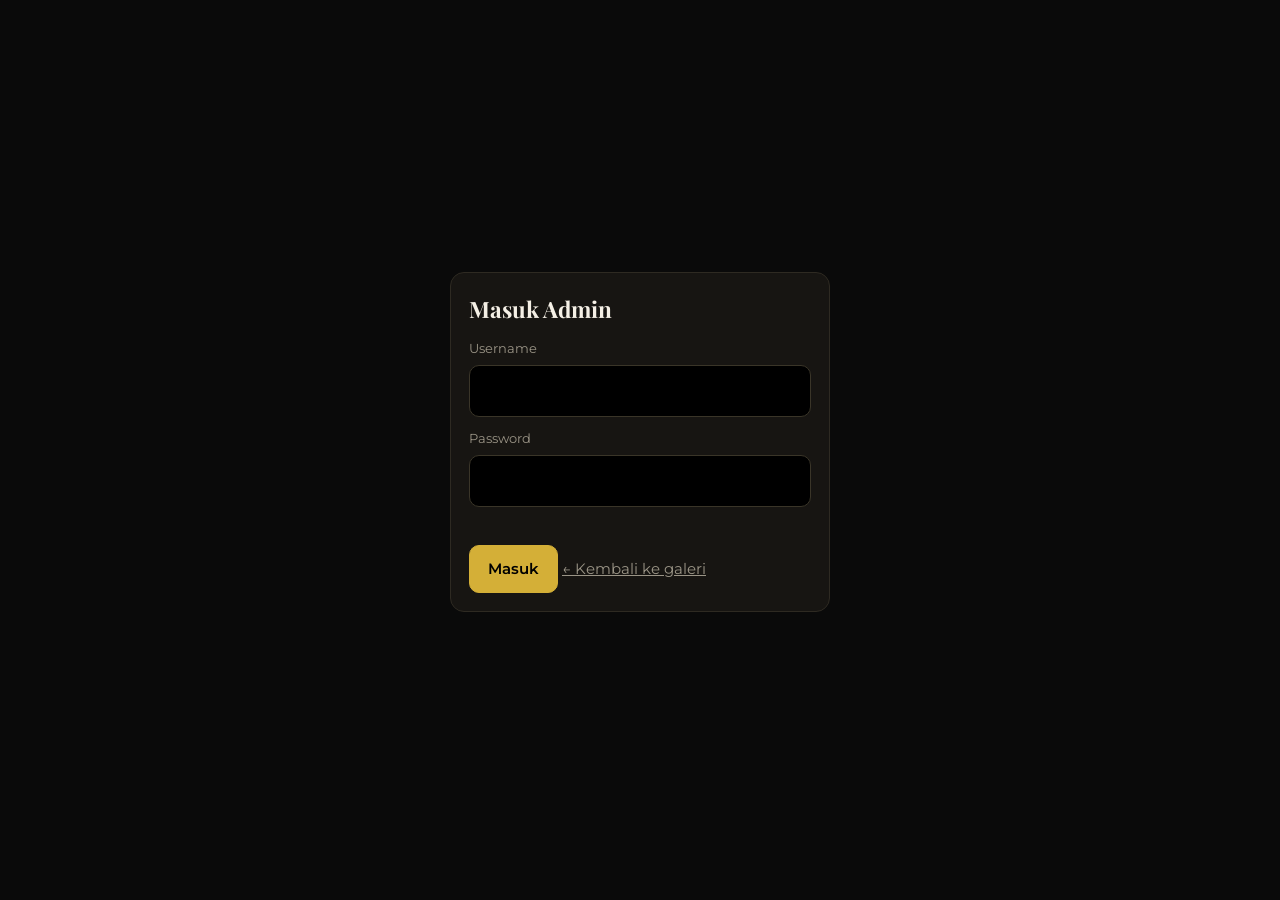
==== admin.html @ 4097db3e "Add files via upload" ====
<!DOCTYPE html>
<html lang="id">
<head>
<meta charset="UTF-8">
<meta name="viewport" content="width=device-width, initial-scale=1, viewport-fit=cover">
<meta name="robots" content="noindex,nofollow">
<title>Admin · Galeri Kenangan</title>
<link href="https://fonts.googleapis.com/css2?family=Playfair+Display:ital,wght@0,600;1,500;1,700&family=Montserrat:wght@300;400;600&display=swap" rel="stylesheet">
<link rel="stylesheet" href="shared.css">
<style>
[hidden]{display:none!important}
h2,h3{font-family:'Playfair Display',serif;margin:0 0 12px}
.lg{min-height:100dvh;display:grid;place-items:center;padding:20px}
.card{background:var(--card);border:1px solid var(--ln);border-radius:14px;padding:18px;margin-bottom:16px}
.lg .card{width:min(100%,380px);animation:up 1s cubic-bezier(.2,.7,.2,1) backwards}
@keyframes up{from{opacity:0;transform:translateY(18px)}}
label{display:grid;gap:6px;font-size:.8rem;color:var(--mut);margin-bottom:12px}
input:not([type=range]):not([type=file]){width:100%;padding:12px;background:#000;color:var(--tx);border:1px solid #3a3528;border-radius:10px;font-size:16px}
input[type=range]{width:100%;accent-color:var(--gold)}
input[type=file]{color:var(--mut);font-size:.8rem}
output{float:right;color:var(--gold)}
.err{color:#e57373;margin:0 0 10px;min-height:1.2em;font-size:.85rem}
.top{display:flex;justify-content:space-between;align-items:center;padding:12px 18px;border-bottom:1px solid var(--ln);position:sticky;top:0;z-index:5;background:#0a0a0af0;backdrop-filter:blur(8px)}
.top b{font:italic 600 1.15rem 'Playfair Display',serif;color:var(--gold)}
.top a,.top button{color:var(--tx);background:none;border:1px solid #3a3528;border-radius:20px;padding:7px 14px;font-size:.8rem;text-decoration:none;margin-left:6px}
.tabs{display:flex;gap:6px;max-width:1000px;margin:14px auto 0;padding:0 18px}
.tabs button{background:none;border:1px solid var(--ln);color:var(--mut);border-radius:20px;padding:8px 18px;transition:.3s}
.tabs button.on{border-color:var(--gold);color:var(--gold)}
main{max-width:1000px;margin:auto;padding:16px 18px 40px;animation:up .8s backwards}
.two{display:grid;gap:16px}
@media(min-width:860px){.two{grid-template-columns:1fr 1fr;align-items:start}.sticky{position:sticky;top:70px}}
.pv .hero{border-radius:12px;border:1px solid var(--ln)}
.pv .in{padding:28px 14px 40px}
.pv small{color:var(--mut);display:block;margin-top:8px;text-align:center}
.btns{display:flex;gap:10px;flex-wrap:wrap}
.row{display:grid;grid-template-columns:64px 1fr auto;gap:12px;align-items:center;background:var(--card);border:1px solid var(--ln);border-radius:12px;padding:10px;margin-bottom:10px;transition:opacity .4s}
.row img,.row .broken{width:64px;height:64px;object-fit:cover;border-radius:8px;cursor:pointer;background:#222;padding:0}
.meta{min-width:0;font-size:.78rem;color:var(--mut);overflow-wrap:anywhere}
.meta strong{display:block;color:var(--gold);font-size:.9rem}
.del{background:none;border:1px solid #7a2e2e;color:#e57373;border-radius:8px;padding:9px 12px;transition:.3s}
.del:hover{background:#7a2e2e;color:#fff}
.mut{color:var(--mut);text-align:center}
</style>
</head>
<body>

<div class="lg" id="login">
  <form class="card" id="lf">
    <h2>Masuk Admin</h2>
    <label>Username<input id="u" autocomplete="username" required></label>
    <label>Password<input id="p" type="password" autocomplete="current-password" required></label>
    <p class="err" id="le" role="alert"></p>
    <button class="btn p" id="lbtn">Masuk</button>
    <a href="index.html" class="mut">← Kembali ke galeri</a>
  </form>
</div>

<div id="app" hidden>
  <nav class="top"><b>Panel Admin</b><div><a href="index.html">Lihat galeri</a><button id="out">Keluar</button></div></nav>
  <div class="tabs"><button class="on" data-t="s">Pengaturan</button><button data-t="f">Foto <span id="n"></span></button></div>
  <main>
    <section id="ts" class="two">
      <div class="sticky pv">
        <div class="hero" id="pv"><div class="hbg"></div><div class="shade"></div>
          <div class="in"><p class="eb" data-k="eyebrow"></p><h1 data-k="title"></h1><p class="sub" data-k="sub"></p></div></div>
        <small>Pratinjau header (berubah langsung)</small>
      </div>
      <div>
        <div class="card"><h3>Teks acara</h3>
          <label>Jenis acara<input data-f="eyebrow" maxlength="60"></label>
          <label>Nama acara / judul<input data-f="title" maxlength="80"></label>
          <label>Sub-judul<input data-f="sub" maxlength="120"></label>
          <label>Lokasi acara (footer)<input data-f="loc" maxlength="120" placeholder="Gedung Serbaguna, Kediri"></label>
          <label>Tanggal acara (footer)<input data-f="date" maxlength="60" placeholder="Sabtu, 20 Desember 2026"></label>
        </div>
        <div class="card"><h3>Background header</h3>
          <label>Pilih gambar<input type="file" id="bgf" accept="image/*"></label>
          <label>Redupkan gambar (overlay gelap)<output></output><input type="range" data-f="bgDark" min="0" max="90"></label>
          <label>Zoom / ukuran gambar<output></output><input type="range" data-f="bgZoom" min="100" max="250"></label>
          <label>Posisi crop horizontal<output></output><input type="range" data-f="bgX" min="0" max="100"></label>
          <label>Posisi crop vertikal<output></output><input type="range" data-f="bgY" min="0" max="100"></label>
          <label>Tinggi header (px)<output></output><input type="range" data-f="hHeight" min="220" max="620" step="10"></label>
          <div class="btns"><button class="btn" id="bgx">Hapus background</button></div>
        </div>
        <div class="btns"><button class="btn p" id="save">Simpan perubahan</button></div>
      </div>
    </section>
    <section id="tf" hidden><div id="rows"></div></section>
  </main>
</div>

<div class="lb" id="lb"><button class="x" aria-label="Tutup">✕</button><img id="li" alt="Foto"><p id="lc"></p></div>
<div class="toast" id="toast" role="status" aria-live="polite"></div>

<script src="shared.js"></script>
<script>
let H='',cfg={},bg=null,clr=false;
const ss=(k,v)=>{try{v===undefined?sessionStorage.removeItem(k):sessionStorage.setItem(k,v)}catch(e){}};
const gs=k=>{try{return sessionStorage.getItem(k)}catch(e){return null}};
const pv=$('pv'),ins=document.querySelectorAll('[data-f]');

async function enter(h){
  const r=await post({action:'list',h});
  if(!r.success)return false;
  H=h;ss('h',h);$('login').hidden=true;$('app').hidden=false;
  cfg=r.config;fill();rows(r.photos||[]);return true;
}
$('lf').onsubmit=async e=>{
  e.preventDefault();$('le').textContent='';const b=$('lbtn');b.disabled=true;
  try{
    const h=await sha('gp|'+$('u').value.trim().toLowerCase()+'|'+$('p').value);
    if(!await enter(h)){$('le').textContent='Username atau password salah.';await new Promise(r=>setTimeout(r,1500))}
  }catch(x){$('le').textContent='Tidak dapat terhubung. Buka halaman ini lewat HTTPS.'}
  b.disabled=false;
};
const h0=gs('h');if(h0)enter(h0).catch(()=>{});
$('out').onclick=()=>{ss('h');location.reload()};

/* ===== Pengaturan ===== */
function show(i){const o=i.closest('label').querySelector('output');if(o)o.textContent=i.value+(i.dataset.f==='bgDark'||i.dataset.f==='bgZoom'?'%':'')}
function fill(){ins.forEach(i=>{i.value=cfg[i.dataset.f]??'';show(i)});applyCfg(cfg,pv)}
ins.forEach(i=>i.oninput=()=>{cfg[i.dataset.f]=i.type==='range'?+i.value:i.value;show(i);applyCfg(cfg,pv)});
$('bgf').onchange=async e=>{
  const f=e.target.files[0];if(!f)return;
  try{
    const b=await createImageBitmap(f,{imageOrientation:'from-image'}),s=Math.min(1,1800/b.width),c=document.createElement('canvas');
    c.width=Math.round(b.width*s);c.height=Math.round(b.height*s);c.getContext('2d').drawImage(b,0,0,c.width,c.height);
    bg=c.toDataURL('image/jpeg',.82).split(',')[1];clr=false;cfg.bgId='local';
    const hb=pv.querySelector('.hbg');hb.style.backgroundImage='url(data:image/jpeg;base64,'+bg+')';hb.classList.add('on');applyCfg(cfg,pv);
  }catch(x){toast('Gambar tidak dapat dibaca')}
};
$('bgx').onclick=()=>{bg=null;clr=true;cfg.bgId='';$('bgf').value='';applyCfg(cfg,pv)};
$('save').onclick=async()=>{
  const b=$('save');b.disabled=true;b.textContent='Menyimpan…';
  try{
    const c={...cfg};delete c.bgId;
    const r=await post({action:'config',h:H,config:c,bgBase64:bg,clearBg:clr});
    if(!r.success)throw 0;
    cfg=r.config;bg=null;clr=false;$('bgf').value='';fill();toast('Perubahan tersimpan. Halaman tamu akan ikut berubah.');
  }catch(e){toast('Gagal menyimpan. Coba lagi.')}
  b.disabled=false;b.textContent='Simpan perubahan';
};
document.querySelectorAll('.tabs button').forEach(t=>t.onclick=()=>{
  document.querySelectorAll('.tabs button').forEach(x=>x.classList.toggle('on',x===t));
  $('ts').hidden=t.dataset.t!=='s';$('tf').hidden=t.dataset.t!=='f';
});

/* ===== Foto & pengunggah ===== */
const cnt=()=>{const n=$('rows').querySelectorAll('.row').length;$('n').textContent=n?'('+n+')':''};
function rows(ps){
  const r=$('rows');r.innerHTML='';
  if(!ps.length){r.innerHTML='<p class="mut">Belum ada foto yang diunggah.</p>';cnt();return}
  ps.filter(p=>p.fileId).sort((a,b)=>new Date(b.timestamp)-new Date(a.timestamp)).forEach(p=>{
    const d=document.createElement('div');d.className='row';
    const im=document.createElement('img');im.alt='Foto dari '+(p.uploaderName||'tamu');im.loading='lazy';
    im.onclick=()=>lbOpen(p.fileId,p.uploaderName||'Tamu');setImg(im,thumbs(p.fileId,200));
    const m=document.createElement('div');m.className='meta';
    const s=document.createElement('strong');s.textContent=p.uploaderName||'Tamu';
    const t=new Date(p.timestamp);
    m.append(s,(isNaN(t)?'':t.toLocaleString('id-ID',{dateStyle:'medium',timeStyle:'short'})+' · ')+'IP '+(p.ipAddress||'-'));
    const x=document.createElement('button');x.className='del';x.textContent='Hapus';x.onclick=()=>del(p,d);
    d.append(im,m,x);r.appendChild(d);
  });
  cnt();
}
async function del(p,d){
  if(!confirm('Hapus foto dari '+(p.uploaderName||'tamu')+'?\nFoto dan data pengunggah akan dihapus permanen dari Google Drive.'))return;
  d.style.opacity=.4;
  try{
    const r=await post({action:'delete',h:H,fileId:p.fileId});
    if(!r.success)throw 0;
    d.style.opacity=0;setTimeout(()=>{d.remove();cnt()},400);toast('Foto dan data pengunggah dihapus');
  }catch(e){d.style.opacity=1;toast('Gagal menghapus. Coba lagi.')}
}
</script>
</body>
</html>
---- shared.css ----
:root{--bg:#0a0a0a;--gold:#D4AF37;--tx:#f5f0e6;--card:#171512;--mut:#9a9486;--ln:#2e2a22}
*{box-sizing:border-box}
html{scroll-behavior:smooth}
body{margin:0;background:var(--bg);color:var(--tx);font:400 15px/1.6 'Montserrat',system-ui,sans-serif}
button,input{font:inherit}button{cursor:pointer}
:focus-visible{outline:2px solid var(--gold);outline-offset:3px}
.hero{position:relative;overflow:hidden;min-height:340px;display:flex;align-items:center;justify-content:center;text-align:center;background:radial-gradient(ellipse at 50% 0,#2a2210,#0a0a0a 70%)}
.hbg{position:absolute;inset:0;background-size:cover;background-position:50% 50%;opacity:0;transition:opacity 1.4s,transform .5s}
.hbg.on{opacity:1}
.shade{position:absolute;inset:0;background:#000;opacity:.55;transition:opacity .4s}
.hero::after{content:'';position:absolute;left:0;right:0;bottom:0;height:80px;background:linear-gradient(transparent,var(--bg))}
.in{position:relative;z-index:1;padding:44px 20px 60px;max-width:720px}
.eb{margin:0;color:var(--gold);letter-spacing:.3em;font-size:.8rem}
h1{font:italic 700 clamp(2.3rem,9vw,4.3rem)/1.12 'Playfair Display',serif;margin:10px 0;background:linear-gradient(#f3dd8f,#c9a227 60%,#fff);-webkit-background-clip:text;background-clip:text;-webkit-text-fill-color:transparent}
.sub{margin:0;color:#e0d9c7;font-weight:300}
.btn{flex:1;min-height:48px;padding:0 18px;border-radius:10px;border:1px solid var(--gold);background:none;color:var(--gold);font-weight:600;transition:.3s}
.btn.p{background:var(--gold);color:#000}.btn:disabled{opacity:.5}
.x{width:40px;height:40px;border-radius:50%;border:1px solid #3a3222;background:#14110c;color:var(--tx)}
.lb{position:fixed;inset:0;z-index:70;display:grid;place-items:center;background:rgba(5,4,3,.94);opacity:0;visibility:hidden;transition:opacity .5s,visibility .5s}
.lb.on{opacity:1;visibility:visible}
.lb img{max-width:92vw;max-height:84dvh;border-radius:4px;box-shadow:0 20px 70px #000;transform:scale(.88);opacity:0;transition:transform .6s cubic-bezier(.2,.8,.2,1),opacity .5s}
.lb.on img{transform:none;opacity:1}
.lb .x{position:absolute;top:calc(14px + env(safe-area-inset-top));right:14px}
.lb p{position:absolute;bottom:calc(18px + env(safe-area-inset-bottom));margin:0;font:italic 1rem 'Playfair Display',serif;color:#d9d2c0}
.broken{padding:30px 10px;font-size:.75rem;color:#8a8470;text-align:center}
.toast{position:fixed;left:50%;bottom:calc(22px + env(safe-area-inset-bottom));transform:translate(-50%,12px);z-index:99;max-width:90%;background:#1b1810;border:1px solid var(--gold);padding:12px 18px;border-radius:10px;font-size:.85rem;opacity:0;pointer-events:none;transition:.4s}
.toast.on{opacity:1;transform:translate(-50%,0)}
@media(prefers-reduced-motion:reduce){*{animation-duration:.01ms!important;transition-duration:.01ms!important}}
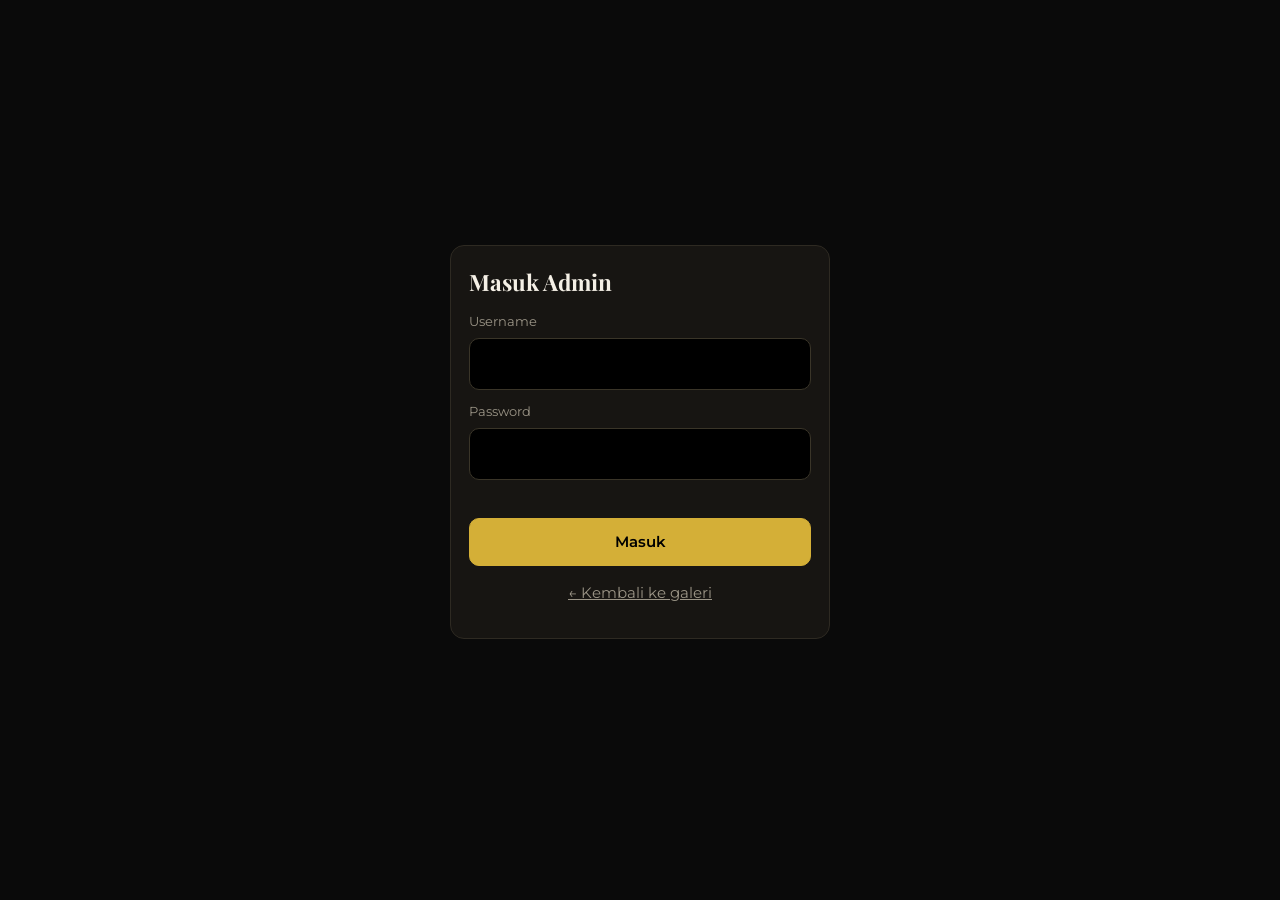
==== commit db543e3e: "Add files via upload" ====
--- a/admin.html
+++ b/admin.html
@@ -27,19 +27,28 @@
 .tabs button{background:none;border:1px solid var(--ln);color:var(--mut);border-radius:20px;padding:8px 18px;transition:.3s}
 .tabs button.on{border-color:var(--gold);color:var(--gold)}
 main{max-width:1000px;margin:auto;padding:16px 18px 40px;animation:up .8s backwards}
-.two{display:grid;gap:16px}
-@media(min-width:860px){.two{grid-template-columns:1fr 1fr;align-items:start}.sticky{position:sticky;top:70px}}
-.pv .hero{border-radius:12px;border:1px solid var(--ln)}
-.pv .in{padding:28px 14px 40px}
-.pv small{color:var(--mut);display:block;margin-top:8px;text-align:center}
-.btns{display:flex;gap:10px;flex-wrap:wrap}
-.row{display:grid;grid-template-columns:64px 1fr auto;gap:12px;align-items:center;background:var(--card);border:1px solid var(--ln);border-radius:12px;padding:10px;margin-bottom:10px;transition:opacity .4s}
-.row img,.row .broken{width:64px;height:64px;object-fit:cover;border-radius:8px;cursor:pointer;background:#222;padding:0}
-.meta{min-width:0;font-size:.78rem;color:var(--mut);overflow-wrap:anywhere}
-.meta strong{display:block;color:var(--gold);font-size:.9rem}
+.tw{overflow-x:auto;padding:6px 10px}
+table{width:100%;border-collapse:collapse;font-size:.85rem}
+th{text-align:left;color:var(--gold);font-weight:600;padding:10px;border-bottom:1px solid var(--ln);white-space:nowrap}
+td{padding:10px;border-bottom:1px solid var(--ln);vertical-align:middle}
+td:nth-child(3){min-width:150px;overflow-wrap:anywhere}
+td img{width:64px;height:64px;object-fit:cover;border-radius:10px;cursor:pointer;display:block;background:#222}
+td .broken{width:64px;padding:8px 2px;font-size:.6rem}
+tr{transition:opacity .4s}
 .del{background:none;border:1px solid #7a2e2e;color:#e57373;border-radius:8px;padding:9px 12px;transition:.3s}
 .del:hover{background:#7a2e2e;color:#fff}
 .mut{color:var(--mut);text-align:center}
+.two{display:grid;gap:16px}
+@media(min-width:860px){.two{grid-template-columns:1fr 1fr;align-items:start}.sticky{position:sticky;top:70px}}
+.pvb{background:var(--bg);color:var(--tx);border:1px solid var(--ln);border-radius:14px;overflow:hidden;transition:background .5s}
+.pvb footer{padding:26px 14px 22px}
+.pvs{color:var(--mut);display:block;margin-top:8px;text-align:center;font-size:.78rem}
+.btns{display:flex;gap:10px;flex-wrap:wrap}
+.btn.on{background:var(--gold);color:#000}
+.pal{display:flex;flex-wrap:wrap;gap:10px;margin-bottom:14px}
+.pal button{width:38px;height:38px;border-radius:50%;border:2px solid transparent;outline:1px solid #3a3528;outline-offset:2px;transition:.3s}
+.pal button.on{border-color:#fff;transform:scale(1.14)}
+.fine{font-size:.75rem;color:var(--mut);margin:0 0 12px}
 </style>
 </head>
 <body>
@@ -50,60 +59,96 @@
     <label>Username<input id="u" autocomplete="username" required></label>
     <label>Password<input id="p" type="password" autocomplete="current-password" required></label>
     <p class="err" id="le" role="alert"></p>
-    <button class="btn p" id="lbtn">Masuk</button>
-    <a href="index.html" class="mut">← Kembali ke galeri</a>
+    <div class="btns"><button class="btn p" id="lbtn">Masuk</button></div>
+    <p class="mut"><a href="index.html" style="color:inherit">← Kembali ke galeri</a></p>
   </form>
 </div>
 
 <div id="app" hidden>
   <nav class="top"><b>Panel Admin</b><div><a href="index.html">Lihat galeri</a><button id="out">Keluar</button></div></nav>
-  <div class="tabs"><button class="on" data-t="s">Pengaturan</button><button data-t="f">Foto <span id="n"></span></button></div>
+  <div class="tabs"><button class="on" data-t="f">Daftar Foto <span id="n"></span></button><button data-t="s">Pengaturan Tampilan</button></div>
   <main>
-    <section id="ts" class="two">
-      <div class="sticky pv">
-        <div class="hero" id="pv"><div class="hbg"></div><div class="shade"></div>
-          <div class="in"><p class="eb" data-k="eyebrow"></p><h1 data-k="title"></h1><p class="sub" data-k="sub"></p></div></div>
-        <small>Pratinjau header (berubah langsung)</small>
+    <!-- TAB 1 (kiri): daftar foto -->
+    <section id="tf">
+      <div class="card tw">
+        <table>
+          <thead><tr><th>Tanggal</th><th>Nama Tamu</th><th>Pesan</th><th>Foto</th><th>Aksi</th></tr></thead>
+          <tbody id="rows"></tbody>
+        </table>
+        <p class="mut" id="nof" hidden>Belum ada foto yang diunggah.</p>
+      </div>
+    </section>
+
+    <!-- TAB 2 (kanan): pengaturan tampilan -->
+    <section id="ts" class="two" hidden>
+      <div class="sticky">
+        <div class="pvb" id="pvb">
+          <div class="hero"><div class="hbg"></div><div class="shade"></div>
+            <div class="in"><p class="eb" data-k="eyebrow"></p><h1 data-k="title"></h1><p class="sub" data-k="sub"></p></div></div>
+          <footer><div class="orn">✦</div><p class="fl" data-k="loc"></p><p class="fd" data-k="date"></p></footer>
+        </div>
+        <small class="pvs">Pratinjau header &amp; footer (berubah langsung)</small>
       </div>
       <div>
-        <div class="card"><h3>Teks acara</h3>
+        <div class="card"><h3>Teks Acara</h3>
           <label>Jenis acara<input data-f="eyebrow" maxlength="60"></label>
+          <label>Ukuran teks<output></output><input type="range" data-f="s_eyebrow" min="60" max="160"></label>
           <label>Nama acara / judul<input data-f="title" maxlength="80"></label>
+          <label>Ukuran teks<output></output><input type="range" data-f="s_title" min="60" max="160"></label>
           <label>Sub-judul<input data-f="sub" maxlength="120"></label>
+          <label>Ukuran teks<output></output><input type="range" data-f="s_sub" min="60" max="160"></label>
           <label>Lokasi acara (footer)<input data-f="loc" maxlength="120" placeholder="Gedung Serbaguna, Kediri"></label>
+          <label>Ukuran teks<output></output><input type="range" data-f="s_loc" min="60" max="160"></label>
           <label>Tanggal acara (footer)<input data-f="date" maxlength="60" placeholder="Sabtu, 20 Desember 2026"></label>
-        </div>
-        <div class="card"><h3>Background header</h3>
+          <label>Ukuran teks<output></output><input type="range" data-f="s_date" min="60" max="160"></label>
+        </div>
+        <div class="card"><h3>Background Header</h3>
           <label>Pilih gambar<input type="file" id="bgf" accept="image/*"></label>
-          <label>Redupkan gambar (overlay gelap)<output></output><input type="range" data-f="bgDark" min="0" max="90"></label>
+          <label>Redupkan gambar (overlay)<output></output><input type="range" data-f="bgDark" min="0" max="90"></label>
           <label>Zoom / ukuran gambar<output></output><input type="range" data-f="bgZoom" min="100" max="250"></label>
           <label>Posisi crop horizontal<output></output><input type="range" data-f="bgX" min="0" max="100"></label>
           <label>Posisi crop vertikal<output></output><input type="range" data-f="bgY" min="0" max="100"></label>
-          <label>Tinggi header (px)<output></output><input type="range" data-f="hHeight" min="220" max="620" step="10"></label>
-          <div class="btns"><button class="btn" id="bgx">Hapus background</button></div>
-        </div>
-        <div class="btns"><button class="btn p" id="save">Simpan perubahan</button></div>
+          <label>Tinggi header<output></output><input type="range" data-f="hHeight" min="220" max="620" step="10"></label>
+          <div class="btns"><button class="btn" id="bgx" type="button">Hapus background</button></div>
+        </div>
+        <div class="card"><h3>Tema Warna</h3>
+          <label>Palet warna teks (10 pilihan)</label><div class="pal" id="pal"></div>
+          <label>Warna background halaman</label>
+          <div class="btns"><button class="btn" data-m="dark" type="button">⬛ Hitam</button><button class="btn" data-m="light" type="button">⬜ Putih</button></div>
+        </div>
+        <div class="btns" style="margin-bottom:16px"><button class="btn p" id="save">Simpan pengaturan</button></div>
+        <div class="card"><h3>Akun Admin</h3>
+          <p class="fine">Ganti username dan password admin (password minimal 8 karakter).</p>
+          <label>Username baru<input id="nu" autocomplete="off"></label>
+          <label>Password baru<input id="np" type="password" autocomplete="new-password"></label>
+          <label>Ulangi password baru<input id="np2" type="password" autocomplete="new-password"></label>
+          <div class="btns"><button class="btn p" id="cbtn" type="button">Ganti username &amp; password</button></div>
+        </div>
       </div>
     </section>
-    <section id="tf" hidden><div id="rows"></div></section>
   </main>
 </div>
 
-<div class="lb" id="lb"><button class="x" aria-label="Tutup">✕</button><img id="li" alt="Foto"><p id="lc"></p></div>
+<div class="lb" id="lb">
+  <div class="stg" id="stg"><img class="sl" id="lp" alt=""><img class="sl" id="li" alt="Foto"><img class="sl" id="ln" alt=""></div>
+  <button class="x" aria-label="Tutup">✕</button>
+  <div class="lc" id="lc"><b></b><span></span></div>
+</div>
 <div class="toast" id="toast" role="status" aria-live="polite"></div>
 
 <script src="shared.js"></script>
 <script>
-let H='',cfg={},bg=null,clr=false;
+let H='',cfg={},bg=null,clr=false,ROWS=[];
 const ss=(k,v)=>{try{v===undefined?sessionStorage.removeItem(k):sessionStorage.setItem(k,v)}catch(e){}};
 const gs=k=>{try{return sessionStorage.getItem(k)}catch(e){return null}};
-const pv=$('pv'),ins=document.querySelectorAll('[data-f]');
-
+const pvb=$('pvb'),ins=document.querySelectorAll('[data-f]');
+
+/* ===== Login (verifikasi hash di server) ===== */
 async function enter(h){
   const r=await post({action:'list',h});
   if(!r.success)return false;
   H=h;ss('h',h);$('login').hidden=true;$('app').hidden=false;
-  cfg=r.config;fill();rows(r.photos||[]);return true;
+  cfg=r.config||{};fill();rows(r.photos||[]);return true;
 }
 $('lf').onsubmit=async e=>{
   e.preventDefault();$('le').textContent='';const b=$('lbtn');b.disabled=true;
@@ -113,65 +158,90 @@
   }catch(x){$('le').textContent='Tidak dapat terhubung. Buka halaman ini lewat HTTPS.'}
   b.disabled=false;
 };
-const h0=gs('h');if(h0)enter(h0).catch(()=>{});
+const h0=gs('h');if(h0)enter(h0).then(ok=>{if(!ok)ss('h')}).catch(()=>{});
 $('out').onclick=()=>{ss('h');location.reload()};
-
-/* ===== Pengaturan ===== */
-function show(i){const o=i.closest('label').querySelector('output');if(o)o.textContent=i.value+(i.dataset.f==='bgDark'||i.dataset.f==='bgZoom'?'%':'')}
-function fill(){ins.forEach(i=>{i.value=cfg[i.dataset.f]??'';show(i)});applyCfg(cfg,pv)}
-ins.forEach(i=>i.oninput=()=>{cfg[i.dataset.f]=i.type==='range'?+i.value:i.value;show(i);applyCfg(cfg,pv)});
+document.querySelectorAll('.tabs button').forEach(t=>t.onclick=()=>{
+  document.querySelectorAll('.tabs button').forEach(x=>x.classList.toggle('on',x===t));
+  $('tf').hidden=t.dataset.t!=='f';$('ts').hidden=t.dataset.t!=='s';
+});
+
+/* ===== Daftar foto ===== */
+const cnt=()=>{$('n').textContent=ROWS.length?'('+ROWS.length+')':'';$('nof').hidden=ROWS.length>0};
+function rows(ps){
+  ROWS=ps.filter(p=>p.fileId).sort((a,b)=>new Date(b.timestamp)-new Date(a.timestamp));
+  const b=$('rows');b.innerHTML='';cnt();
+  ROWS.forEach(p=>{
+    const tr=document.createElement('tr');
+    const td=(...n)=>{const c=document.createElement('td');c.append(...n);tr.appendChild(c)};
+    const t=new Date(p.timestamp);
+    td(isNaN(t)?'-':t.toLocaleString('id-ID',{dateStyle:'medium',timeStyle:'short'}));
+    td(p.uploaderName||'Tamu');td(p.pesan||'-');
+    const im=document.createElement('img');im.alt='Foto dari '+(p.uploaderName||'tamu');im.loading='lazy';
+    im.onclick=()=>lbOpen(ROWS,ROWS.findIndex(x=>x.fileId===p.fileId));setImg(im,thumbs(p.fileId,200));
+    td(im);
+    const x=document.createElement('button');x.className='del';x.textContent='Hapus';x.onclick=()=>del(p,tr);td(x);
+    b.appendChild(tr);
+  });
+}
+async function del(p,tr){
+  if(!confirm('Hapus foto dari '+(p.uploaderName||'tamu')+'?\nFoto dan data pengunggah akan dihapus permanen dari Google Drive.'))return;
+  tr.style.opacity=.4;
+  try{
+    const r=await post({action:'delete',h:H,fileId:p.fileId});
+    if(!r.success)throw 0;
+    ROWS=ROWS.filter(x=>x.fileId!==p.fileId);tr.remove();cnt();toast('Foto dan data pengunggah dihapus');
+  }catch(e){tr.style.opacity=1;toast('Gagal menghapus. Coba lagi.')}
+}
+
+/* ===== Pengaturan tampilan ===== */
+const unit=k=>k==='hHeight'?'px':'%';
+function show(i){const o=i.closest('label').querySelector('output');if(o)o.textContent=i.value+unit(i.dataset.f)}
+$('pal').append(...TN.map((n,i)=>{const b=document.createElement('button');b.type='button';b.title=n;b.setAttribute('aria-label',n);b.style.background=T[i][0];b.onclick=()=>{cfg.theme=i;paint()};return b}));
+document.querySelectorAll('[data-m]').forEach(b=>b.onclick=()=>{cfg.mode=b.dataset.m;paint()});
+function paint(){
+  applyCfg(cfg,pvb);
+  [...$('pal').children].forEach((b,i)=>b.classList.toggle('on',i===(cfg.theme||0)));
+  document.querySelectorAll('[data-m]').forEach(b=>b.classList.toggle('on',b.dataset.m===(cfg.mode||'dark')));
+}
+function fill(){ins.forEach(i=>{i.value=cfg[i.dataset.f]??'';show(i)});paint()}
+ins.forEach(i=>i.oninput=()=>{cfg[i.dataset.f]=i.type==='range'?+i.value:i.value;show(i);paint()});
+
 $('bgf').onchange=async e=>{
   const f=e.target.files[0];if(!f)return;
   try{
     const b=await createImageBitmap(f,{imageOrientation:'from-image'}),s=Math.min(1,1800/b.width),c=document.createElement('canvas');
     c.width=Math.round(b.width*s);c.height=Math.round(b.height*s);c.getContext('2d').drawImage(b,0,0,c.width,c.height);
     bg=c.toDataURL('image/jpeg',.82).split(',')[1];clr=false;cfg.bgId='local';
-    const hb=pv.querySelector('.hbg');hb.style.backgroundImage='url(data:image/jpeg;base64,'+bg+')';hb.classList.add('on');applyCfg(cfg,pv);
-  }catch(x){toast('Gambar tidak dapat dibaca')}
-};
-$('bgx').onclick=()=>{bg=null;clr=true;cfg.bgId='';$('bgf').value='';applyCfg(cfg,pv)};
+    const hb=pvb.querySelector('.hbg');hb.style.backgroundImage='url(data:image/jpeg;base64,'+bg+')';hb.classList.add('on');paint();
+  }catch(x){toast('Gambar tidak dapat dibaca. Coba format JPG atau PNG.')}
+};
+$('bgx').onclick=()=>{bg=null;clr=true;cfg.bgId='';$('bgf').value='';paint()};
 $('save').onclick=async()=>{
   const b=$('save');b.disabled=true;b.textContent='Menyimpan…';
   try{
     const c={...cfg};delete c.bgId;
     const r=await post({action:'config',h:H,config:c,bgBase64:bg,clearBg:clr});
     if(!r.success)throw 0;
-    cfg=r.config;bg=null;clr=false;$('bgf').value='';fill();toast('Perubahan tersimpan. Halaman tamu akan ikut berubah.');
+    cfg=r.config;bg=null;clr=false;$('bgf').value='';fill();toast('Pengaturan tersimpan. Halaman tamu akan ikut berubah.');
   }catch(e){toast('Gagal menyimpan. Coba lagi.')}
-  b.disabled=false;b.textContent='Simpan perubahan';
-};
-document.querySelectorAll('.tabs button').forEach(t=>t.onclick=()=>{
-  document.querySelectorAll('.tabs button').forEach(x=>x.classList.toggle('on',x===t));
-  $('ts').hidden=t.dataset.t!=='s';$('tf').hidden=t.dataset.t!=='f';
-});
-
-/* ===== Foto & pengunggah ===== */
-const cnt=()=>{const n=$('rows').querySelectorAll('.row').length;$('n').textContent=n?'('+n+')':''};
-function rows(ps){
-  const r=$('rows');r.innerHTML='';
-  if(!ps.length){r.innerHTML='<p class="mut">Belum ada foto yang diunggah.</p>';cnt();return}
-  ps.filter(p=>p.fileId).sort((a,b)=>new Date(b.timestamp)-new Date(a.timestamp)).forEach(p=>{
-    const d=document.createElement('div');d.className='row';
-    const im=document.createElement('img');im.alt='Foto dari '+(p.uploaderName||'tamu');im.loading='lazy';
-    im.onclick=()=>lbOpen(p.fileId,p.uploaderName||'Tamu');setImg(im,thumbs(p.fileId,200));
-    const m=document.createElement('div');m.className='meta';
-    const s=document.createElement('strong');s.textContent=p.uploaderName||'Tamu';
-    const t=new Date(p.timestamp);
-    m.append(s,(isNaN(t)?'':t.toLocaleString('id-ID',{dateStyle:'medium',timeStyle:'short'})+' · ')+'IP '+(p.ipAddress||'-'));
-    const x=document.createElement('button');x.className='del';x.textContent='Hapus';x.onclick=()=>del(p,d);
-    d.append(im,m,x);r.appendChild(d);
-  });
-  cnt();
-}
-async function del(p,d){
-  if(!confirm('Hapus foto dari '+(p.uploaderName||'tamu')+'?\nFoto dan data pengunggah akan dihapus permanen dari Google Drive.'))return;
-  d.style.opacity=.4;
-  try{
-    const r=await post({action:'delete',h:H,fileId:p.fileId});
+  b.disabled=false;b.textContent='Simpan pengaturan';
+};
+
+/* ===== Ganti username & password ===== */
+$('cbtn').onclick=async()=>{
+  const u=$('nu').value.trim().toLowerCase(),p=$('np').value;
+  if(u.length<3)return toast('Username minimal 3 karakter');
+  if(p.length<8)return toast('Password minimal 8 karakter');
+  if(p!==$('np2').value)return toast('Ulangi password belum sama');
+  const b=$('cbtn');b.disabled=true;
+  try{
+    const nh=await sha('gp|'+u+'|'+p),r=await post({action:'creds',h:H,nh});
     if(!r.success)throw 0;
-    d.style.opacity=0;setTimeout(()=>{d.remove();cnt()},400);toast('Foto dan data pengunggah dihapus');
-  }catch(e){d.style.opacity=1;toast('Gagal menghapus. Coba lagi.')}
-}
+    H=nh;ss('h',nh);['nu','np','np2'].forEach(i=>$(i).value='');
+    toast('Username & password diganti. Pakai yang baru saat login berikutnya.');
+  }catch(e){toast('Gagal mengganti. Coba lagi.')}
+  b.disabled=false;
+};
 </script>
 </body>
 </html>
--- a/shared.css
+++ b/shared.css
@@ -1,27 +1,42 @@
-:root{--bg:#0a0a0a;--gold:#D4AF37;--tx:#f5f0e6;--card:#171512;--mut:#9a9486;--ln:#2e2a22}
+:root{--bg:#0a0a0a;--tx:#f5f0e6;--card:#171512;--mut:#9a9486;--ln:#2e2a22;--hl:#2a2210;--ac:#D4AF37;--gold:#D4AF37;--g1:#f3dd8f;--g2:#c9a227;--g3:#fff}
 *{box-sizing:border-box}
-html{scroll-behavior:smooth}
-body{margin:0;background:var(--bg);color:var(--tx);font:400 15px/1.6 'Montserrat',system-ui,sans-serif}
+html{scroll-behavior:smooth;background:var(--bg)}
+body{margin:0;background:var(--bg);color:var(--tx);font:400 15px/1.6 'Montserrat',system-ui,sans-serif;transition:background .6s,color .6s}
 button,input{font:inherit}button{cursor:pointer}
 :focus-visible{outline:2px solid var(--gold);outline-offset:3px}
-.hero{position:relative;overflow:hidden;min-height:340px;display:flex;align-items:center;justify-content:center;text-align:center;background:radial-gradient(ellipse at 50% 0,#2a2210,#0a0a0a 70%)}
+.hero{position:relative;overflow:hidden;min-height:340px;display:flex;align-items:center;justify-content:center;text-align:center;background:radial-gradient(ellipse at 50% 0,var(--hl),var(--bg) 70%)}
 .hbg{position:absolute;inset:0;background-size:cover;background-position:50% 50%;opacity:0;transition:opacity 1.4s,transform .5s}
 .hbg.on{opacity:1}
-.shade{position:absolute;inset:0;background:#000;opacity:.55;transition:opacity .4s}
-.hero::after{content:'';position:absolute;left:0;right:0;bottom:0;height:80px;background:linear-gradient(transparent,var(--bg))}
+.shade{position:absolute;inset:0;background:var(--bg);opacity:.55;transition:opacity .4s}
+.hero::before,.hero::after{content:'';position:absolute;left:0;right:0;height:80px;pointer-events:none}
+.hero::before{top:0;z-index:1;background:linear-gradient(var(--bg),transparent)}
+.hero::after{bottom:0;background:linear-gradient(transparent,var(--bg))}
 .in{position:relative;z-index:1;padding:44px 20px 60px;max-width:720px}
-.eb{margin:0;color:var(--gold);letter-spacing:.3em;font-size:.8rem}
-h1{font:italic 700 clamp(2.3rem,9vw,4.3rem)/1.12 'Playfair Display',serif;margin:10px 0;background:linear-gradient(#f3dd8f,#c9a227 60%,#fff);-webkit-background-clip:text;background-clip:text;-webkit-text-fill-color:transparent}
-.sub{margin:0;color:#e0d9c7;font-weight:300}
+.eb{margin:0;color:var(--gold);letter-spacing:.3em;font-size:calc(.8rem*var(--f,1))}
+h1{font:italic 700 calc(clamp(2.3rem,9vw,4.3rem)*var(--f,1))/1.12 'Playfair Display',serif;margin:10px 0;background:linear-gradient(var(--g1),var(--g2) 70%,var(--g3));-webkit-background-clip:text;background-clip:text;-webkit-text-fill-color:transparent}
+.sub{margin:0;color:var(--tx);opacity:.85;font-weight:300;font-size:calc(1rem*var(--f,1))}
+footer{text-align:center;padding:46px 20px calc(34px + env(safe-area-inset-bottom));border-top:1px solid var(--ln)}
+.orn{display:flex;align-items:center;justify-content:center;gap:14px;color:var(--gold);margin-bottom:18px}
+.orn::before,.orn::after{content:'';width:min(90px,22vw);height:1px;background:linear-gradient(90deg,transparent,var(--gold))}
+.orn::after{transform:scaleX(-1)}
+.fl{font:italic 500 calc(1.3rem*var(--f,1)) 'Playfair Display',serif;margin:0}
+.fd{margin:6px 0 0;color:var(--gold);letter-spacing:.16em;font-size:calc(.82rem*var(--f,1))}
+.fl:empty,.fd:empty{display:none}
+.fc{margin:18px 0 0;color:var(--mut);font-size:.78rem;font-weight:300}
 .btn{flex:1;min-height:48px;padding:0 18px;border-radius:10px;border:1px solid var(--gold);background:none;color:var(--gold);font-weight:600;transition:.3s}
 .btn.p{background:var(--gold);color:#000}.btn:disabled{opacity:.5}
-.x{width:40px;height:40px;border-radius:50%;border:1px solid #3a3222;background:#14110c;color:var(--tx)}
-.lb{position:fixed;inset:0;z-index:70;display:grid;place-items:center;background:rgba(5,4,3,.94);opacity:0;visibility:hidden;transition:opacity .5s,visibility .5s}
+.mask,.lb,.toast{--gold:var(--ac);--tx:#f5f0e6;--mut:#9a9486;color:#f5f0e6}
+.x{width:40px;height:40px;border-radius:50%;border:1px solid #3a3222;background:#14110c;color:#f5f0e6}
+.lb{position:fixed;inset:0;z-index:70;background:rgba(5,4,3,.95);opacity:0;visibility:hidden;transition:opacity .5s,visibility .5s;overflow:hidden}
 .lb.on{opacity:1;visibility:visible}
-.lb img{max-width:92vw;max-height:84dvh;border-radius:4px;box-shadow:0 20px 70px #000;transform:scale(.88);opacity:0;transition:transform .6s cubic-bezier(.2,.8,.2,1),opacity .5s}
-.lb.on img{transform:none;opacity:1}
-.lb .x{position:absolute;top:calc(14px + env(safe-area-inset-top));right:14px}
-.lb p{position:absolute;bottom:calc(18px + env(safe-area-inset-bottom));margin:0;font:italic 1rem 'Playfair Display',serif;color:#d9d2c0}
+.stg{position:absolute;inset:0;touch-action:pan-y;cursor:grab}
+.sl{position:absolute;left:50%;top:46%;max-width:74vw;max-height:62dvh;border-radius:22px;box-shadow:0 20px 60px #000a;transform:translate(-50%,-50%) translateX(var(--x,0px)) scale(var(--s,1));transition:transform .45s cubic-bezier(.2,.8,.2,1),opacity .45s;user-select:none;-webkit-user-drag:none}
+.lb:not(.on) .sl{opacity:0!important;transform:translate(-50%,-50%) scale(.8)!important}
+.lb .x{position:absolute;z-index:5;top:calc(14px + env(safe-area-inset-top));right:14px}
+.lc{position:absolute;z-index:4;left:0;right:0;bottom:calc(24px + env(safe-area-inset-bottom));padding:0 22px;text-align:center;pointer-events:none}
+.lc b{display:block;font:italic 600 1.2rem 'Playfair Display',serif;color:var(--gold)}
+.lc span{display:block;margin-top:2px;font-size:.9rem;color:#e0d9c7;overflow:hidden;text-overflow:ellipsis;white-space:nowrap}
+.lc span:empty{display:none}
 .broken{padding:30px 10px;font-size:.75rem;color:#8a8470;text-align:center}
 .toast{position:fixed;left:50%;bottom:calc(22px + env(safe-area-inset-bottom));transform:translate(-50%,12px);z-index:99;max-width:90%;background:#1b1810;border:1px solid var(--gold);padding:12px 18px;border-radius:10px;font-size:.85rem;opacity:0;pointer-events:none;transition:.4s}
 .toast.on{opacity:1;transform:translate(-50%,0)}
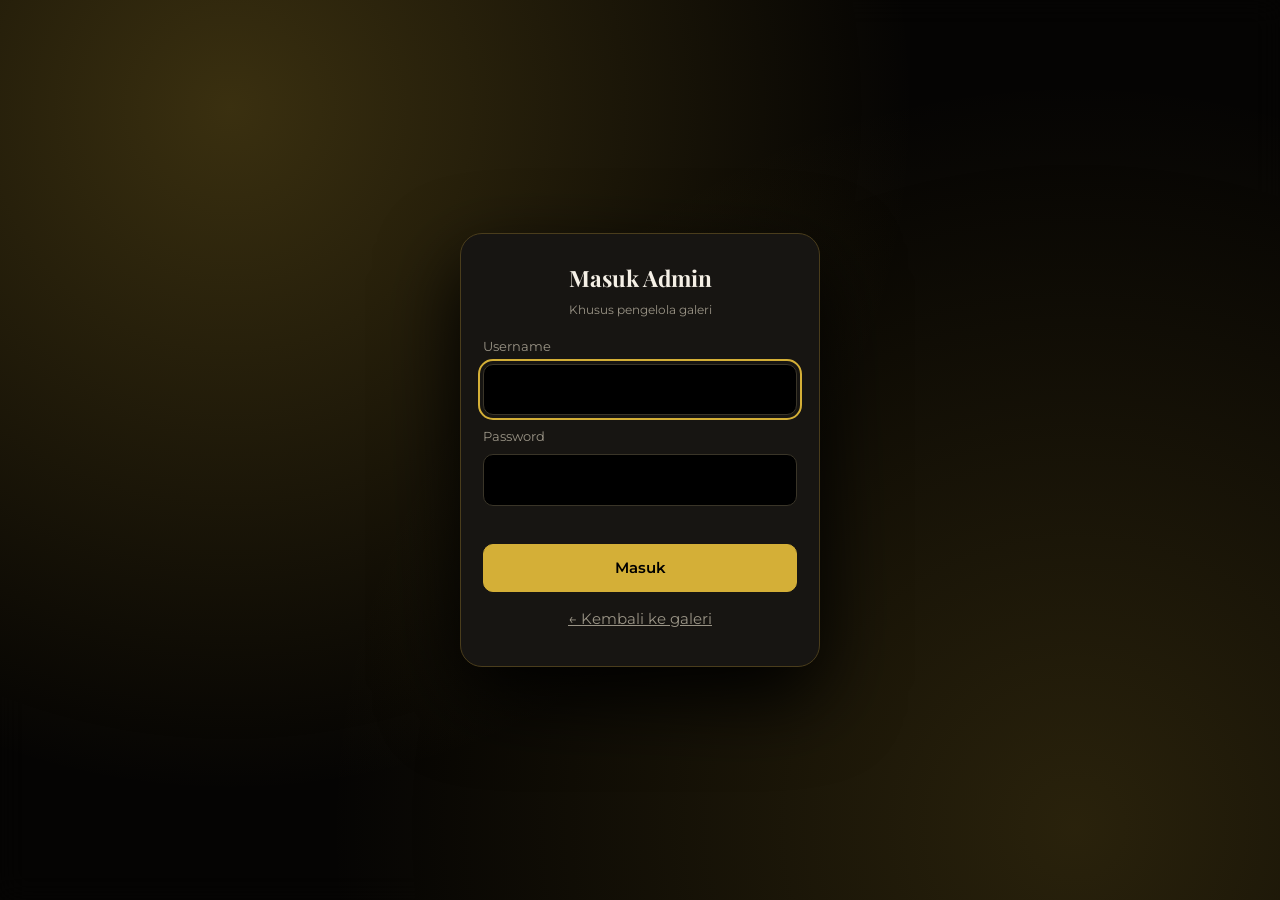
==== commit c6bd0b08: "Update admin.html" ====
--- a/admin.html
+++ b/admin.html
@@ -2,22 +2,29 @@
 <html lang="id">
 <head>
 <meta charset="UTF-8">
-<meta name="viewport" content="width=device-width, initial-scale=1, viewport-fit=cover">
+<meta id="vp" name="viewport" content="width=device-width, initial-scale=1, viewport-fit=cover">
 <meta name="robots" content="noindex,nofollow">
 <title>Admin · Galeri Kenangan</title>
 <link href="https://fonts.googleapis.com/css2?family=Playfair+Display:ital,wght@0,600;1,500;1,700&family=Montserrat:wght@300;400;600&display=swap" rel="stylesheet">
 <link rel="stylesheet" href="shared.css">
+<script>/* Login = tampilan HP (lebar perangkat). Setelah masuk = tampilan desktop (lebar 1100), diatur oleh vp() di bawah.
+   Bila sesi masih tersimpan, langsung desktop agar layar tidak berkedip. */
+try{if(sessionStorage.getItem('h'))document.getElementById('vp').content='width=1100'}catch(e){}</script>
 <style>
 [hidden]{display:none!important}
 h2,h3{font-family:'Playfair Display',serif;margin:0 0 12px}
-.lg{min-height:100dvh;display:grid;place-items:center;padding:20px}
 .card{background:var(--card);border:1px solid var(--ln);border-radius:14px;padding:18px;margin-bottom:16px}
-.lg .card{width:min(100%,380px);animation:up 1s cubic-bezier(.2,.7,.2,1) backwards}
 @keyframes up{from{opacity:0;transform:translateY(18px)}}
+/* Login: pop-up mengambang di tengah layar dengan ukuran HP; latar diburamkan */
+.lg{position:fixed;inset:0;z-index:80;display:grid;place-items:center;padding:16px;background:radial-gradient(circle at 18% 12%,color-mix(in srgb,var(--ac) 26%,transparent),transparent 52%),radial-gradient(circle at 84% 92%,color-mix(in srgb,var(--ac) 18%,transparent),transparent 55%),rgba(5,4,3,.9);-webkit-backdrop-filter:blur(14px);backdrop-filter:blur(14px);transition:opacity .5s,visibility .5s}
+.lg.off{opacity:0;visibility:hidden}
+.lg .card{width:min(100%,360px);margin:0;padding:26px 22px 20px;border:1px solid #4a3d1c;border-radius:22px;box-shadow:0 30px 80px #000;animation:pop .9s cubic-bezier(.2,.8,.2,1) backwards}
+@keyframes pop{from{opacity:0;transform:translateY(26px) scale(.94)}}
+.lg h2{text-align:center;margin-bottom:4px}
+.lg .fine{text-align:center;margin-bottom:18px}
 label{display:grid;gap:6px;font-size:.8rem;color:var(--mut);margin-bottom:12px}
 input:not([type=range]):not([type=file]){width:100%;padding:12px;background:#000;color:var(--tx);border:1px solid #3a3528;border-radius:10px;font-size:16px}
 input[type=range]{width:100%;accent-color:var(--gold)}
-input[type=file]{color:var(--mut);font-size:.8rem}
 output{float:right;color:var(--gold)}
 .err{color:#e57373;margin:0 0 10px;min-height:1.2em;font-size:.85rem}
 .top{display:flex;justify-content:space-between;align-items:center;padding:12px 18px;border-bottom:1px solid var(--ln);position:sticky;top:0;z-index:5;background:#0a0a0af0;backdrop-filter:blur(8px)}
@@ -31,31 +38,49 @@
 table{width:100%;border-collapse:collapse;font-size:.85rem}
 th{text-align:left;color:var(--gold);font-weight:600;padding:10px;border-bottom:1px solid var(--ln);white-space:nowrap}
 td{padding:10px;border-bottom:1px solid var(--ln);vertical-align:middle}
-td:nth-child(3){min-width:150px;overflow-wrap:anywhere}
+td:nth-child(3){min-width:160px;overflow-wrap:anywhere}
 td img{width:64px;height:64px;object-fit:cover;border-radius:10px;cursor:pointer;display:block;background:#222}
 td .broken{width:64px;padding:8px 2px;font-size:.6rem}
 tr{transition:opacity .4s}
 .del{background:none;border:1px solid #7a2e2e;color:#e57373;border-radius:8px;padding:9px 12px;transition:.3s}
 .del:hover{background:#7a2e2e;color:#fff}
 .mut{color:var(--mut);text-align:center}
-.two{display:grid;gap:16px}
-@media(min-width:860px){.two{grid-template-columns:1fr 1fr;align-items:start}.sticky{position:sticky;top:70px}}
-.pvb{background:var(--bg);color:var(--tx);border:1px solid var(--ln);border-radius:14px;overflow:hidden;transition:background .5s}
-.pvb footer{padding:26px 14px 22px}
+#app{min-width:1000px} /* tampilan desktop dikunci (setelah login, viewport 1100 membuat HP ikut memakai layout ini) */
+/* Tab pengaturan = 2 panel terpisah. Halaman tidak bergulir (body.fx); tinggi panel diatur fit() agar pas di layar.
+   Panel kiri (pratinjau) diam; panel kanan (pengaturan) punya scroll sendiri, jadi menggulirnya tidak menggeser pratinjau. */
+body.fx{overflow:hidden}
+body.fx main{padding-bottom:0}
+.two{display:grid;grid-template-columns:432px 1fr;gap:20px;height:var(--th,820px)}
+.pvc{min-height:0;overflow:hidden;display:flex;flex-direction:column;align-items:center}
+/* bingkai HP tetap 408 x 798 px di dalam; hanya ditampilkan lebih kecil (--k) bila layar kurang tinggi, jadi isi pratinjau tetap presisi */
+.pfw{position:relative;flex:none;width:calc(408px*var(--k,1));height:calc(798px*var(--k,1))}
+.pfr{position:absolute;left:0;top:0;width:408px;padding:9px;border-radius:50px;background:#0a0a0a;box-shadow:0 0 0 2px #2c2c2c,0 24px 60px #0008;transform:scale(var(--k,1));transform-origin:0 0}
+.pfr::after{content:'';position:absolute;top:19px;left:50%;width:92px;height:24px;margin-left:-46px;border-radius:14px;background:#000;pointer-events:none}
+.pfr iframe{display:block;width:390px;height:780px;border:0;border-radius:42px;background:#000}
 .pvs{color:var(--mut);display:block;margin-top:8px;text-align:center;font-size:.78rem}
+.setc{min-height:0;overflow-y:auto;overscroll-behavior:contain;padding-right:10px;scrollbar-width:thin;scrollbar-color:#3a3528 transparent}
+.setc::-webkit-scrollbar{width:8px}.setc::-webkit-scrollbar-thumb{background:#3a3528;border-radius:8px}
+.savebar{position:sticky;bottom:0;z-index:2;padding:14px 0 4px;background:linear-gradient(transparent,var(--bg) 38%)} /* tombol simpan selalu terlihat */
 .btns{display:flex;gap:10px;flex-wrap:wrap}
+.btns.two .btn{flex:1 1 0}
 .btn.on{background:var(--gold);color:#000}
 .pal{display:flex;flex-wrap:wrap;gap:10px;margin-bottom:14px}
-.pal button{width:38px;height:38px;border-radius:50%;border:2px solid transparent;outline:1px solid #3a3528;outline-offset:2px;transition:.3s}
+.pal button{width:34px;height:34px;border-radius:50%;border:2px solid transparent;outline:1px solid #3a3528;outline-offset:2px;transition:.3s}
 .pal button.on{border-color:#fff;transform:scale(1.14)}
-.fine{font-size:.75rem;color:var(--mut);margin:0 0 12px}
+.sep{border:0;border-top:1px solid var(--ln);margin:6px 0 14px}
+.md{position:fixed;inset:0;z-index:60;display:grid;place-items:center;padding:16px;background:rgba(5,4,3,.72);-webkit-backdrop-filter:blur(8px);backdrop-filter:blur(8px);opacity:0;visibility:hidden;transition:opacity .45s,visibility .45s}
+.md.on{opacity:1;visibility:visible}
+.mb{width:min(100%,400px);background:var(--card);border:1px solid #4a3d1c;border-radius:18px;padding:22px;box-shadow:0 30px 80px #000;transform:translateY(24px) scale(.95);transition:transform .55s cubic-bezier(.2,.8,.2,1)}
+.md.on .mb{transform:none}
+.fine{font-size:.75rem;color:var(--mut);margin:0 0 14px}
 </style>
 </head>
 <body>
 
 <div class="lg" id="login">
-  <form class="card" id="lf">
+  <form class="card" id="lf" role="dialog" aria-modal="true" aria-label="Masuk Admin">
     <h2>Masuk Admin</h2>
+    <p class="fine">Khusus pengelola galeri</p>
     <label>Username<input id="u" autocomplete="username" required></label>
     <label>Password<input id="p" type="password" autocomplete="current-password" required></label>
     <p class="err" id="le" role="alert"></p>
@@ -65,7 +90,7 @@
 </div>
 
 <div id="app" hidden>
-  <nav class="top"><b>Panel Admin</b><div><a href="index.html">Lihat galeri</a><button id="out">Keluar</button></div></nav>
+  <nav class="top"><b>Panel Admin</b><div><button id="pw">Ubah Password</button><a href="index.html">Lihat galeri</a><button id="out">Keluar</button></div></nav>
   <div class="tabs"><button class="on" data-t="f">Daftar Foto <span id="n"></span></button><button data-t="s">Pengaturan Tampilan</button></div>
   <main>
     <!-- TAB 1 (kiri): daftar foto -->
@@ -81,74 +106,85 @@
 
     <!-- TAB 2 (kanan): pengaturan tampilan -->
     <section id="ts" class="two" hidden>
-      <div class="sticky">
-        <div class="pvb" id="pvb">
-          <div class="hero"><div class="hbg"></div><div class="shade"></div>
-            <div class="in"><p class="eb" data-k="eyebrow"></p><h1 data-k="title"></h1><p class="sub" data-k="sub"></p></div></div>
-          <footer><div class="orn">✦</div><p class="fl" data-k="loc"></p><p class="fd" data-k="date"></p></footer>
-        </div>
-        <small class="pvs">Pratinjau header &amp; footer (berubah langsung)</small>
+      <div class="pvc"><!-- panel kiri: pratinjau, tidak ikut bergulir -->
+        <div class="pfw"><div class="pfr"><iframe id="pvf" src="index.html#preview" title="Pratinjau halaman tamu"></iframe></div></div>
+        <small class="pvs">Pratinjau langsung = halaman tamu yang sebenarnya (bisa di-scroll)</small>
       </div>
-      <div>
-        <div class="card"><h3>Teks Acara</h3>
+      <div class="setc"><!-- panel kanan: pengaturan, bergulir sendiri -->
+        <div class="card"><h3>Teks Header</h3>
           <label>Jenis acara<input data-f="eyebrow" maxlength="60"></label>
           <label>Ukuran teks<output></output><input type="range" data-f="s_eyebrow" min="60" max="160"></label>
           <label>Nama acara / judul<input data-f="title" maxlength="80"></label>
           <label>Ukuran teks<output></output><input type="range" data-f="s_title" min="60" max="160"></label>
           <label>Sub-judul<input data-f="sub" maxlength="120"></label>
           <label>Ukuran teks<output></output><input type="range" data-f="s_sub" min="60" max="160"></label>
-          <label>Lokasi acara (footer)<input data-f="loc" maxlength="120" placeholder="Gedung Serbaguna, Kediri"></label>
+          <hr class="sep">
+          <label>Posisi vertikal grup teks di header (atas ↔ bawah)<output></output><input type="range" data-f="tPos" min="0" max="100"></label>
+        </div>
+        <div class="card"><h3>Lokasi &amp; Tanggal</h3>
+          <label>Lokasi acara<input data-f="loc" maxlength="120" placeholder="Gedung Serbaguna, Kediri"></label>
           <label>Ukuran teks<output></output><input type="range" data-f="s_loc" min="60" max="160"></label>
-          <label>Tanggal acara (footer)<input data-f="date" maxlength="60" placeholder="Sabtu, 20 Desember 2026"></label>
+          <label>Tanggal acara<input data-f="date" maxlength="60" placeholder="Sabtu, 20 Desember 2026"></label>
           <label>Ukuran teks<output></output><input type="range" data-f="s_date" min="60" max="160"></label>
+          <hr class="sep">
+          <label>Posisi vertikal grup teks di header (atas ↔ bawah)<output></output><input type="range" data-f="ePos" min="0" max="100"></label>
         </div>
         <div class="card"><h3>Background Header</h3>
-          <label>Pilih gambar<input type="file" id="bgf" accept="image/*"></label>
+          <div class="btns two" style="margin-bottom:14px">
+            <button class="btn" id="bgp" type="button">🖼 Pilih gambar</button>
+            <button class="btn" id="bgx" type="button">🗑 Hapus background</button>
+          </div>
+          <input type="file" id="bgf" accept="image/*" hidden>
           <label>Redupkan gambar (overlay)<output></output><input type="range" data-f="bgDark" min="0" max="90"></label>
           <label>Zoom / ukuran gambar<output></output><input type="range" data-f="bgZoom" min="100" max="250"></label>
           <label>Posisi crop horizontal<output></output><input type="range" data-f="bgX" min="0" max="100"></label>
           <label>Posisi crop vertikal<output></output><input type="range" data-f="bgY" min="0" max="100"></label>
           <label>Tinggi header<output></output><input type="range" data-f="hHeight" min="220" max="620" step="10"></label>
-          <div class="btns"><button class="btn" id="bgx" type="button">Hapus background</button></div>
         </div>
         <div class="card"><h3>Tema Warna</h3>
-          <label>Palet warna teks (10 pilihan)</label><div class="pal" id="pal"></div>
+          <label>Palet warna teks (22 pilihan; Hitam Pekat &amp; Charcoal untuk background putih)</label><div class="pal" id="pal"></div>
           <label>Warna background halaman</label>
-          <div class="btns"><button class="btn" data-m="dark" type="button">⬛ Hitam</button><button class="btn" data-m="light" type="button">⬜ Putih</button></div>
+          <div class="btns two"><button class="btn" data-m="dark" type="button">⬛ Hitam</button><button class="btn" data-m="light" type="button">⬜ Putih</button></div>
         </div>
-        <div class="btns" style="margin-bottom:16px"><button class="btn p" id="save">Simpan pengaturan</button></div>
-        <div class="card"><h3>Akun Admin</h3>
-          <p class="fine">Ganti username dan password admin (password minimal 8 karakter).</p>
-          <label>Username baru<input id="nu" autocomplete="off"></label>
-          <label>Password baru<input id="np" type="password" autocomplete="new-password"></label>
-          <label>Ulangi password baru<input id="np2" type="password" autocomplete="new-password"></label>
-          <div class="btns"><button class="btn p" id="cbtn" type="button">Ganti username &amp; password</button></div>
-        </div>
+        <div class="savebar"><div class="btns"><button class="btn p" id="save">Simpan pengaturan</button></div></div>
       </div>
     </section>
   </main>
 </div>
 
-<div class="lb" id="lb">
-  <div class="stg" id="stg"><img class="sl" id="lp" alt=""><img class="sl" id="li" alt="Foto"><img class="sl" id="ln" alt=""></div>
+<!-- Pop-up ubah password -->
+<div class="md" id="md">
+  <div class="mb" role="dialog" aria-modal="true" aria-label="Akun Admin">
+    <h3>Akun Admin</h3>
+    <p class="fine">Password minimal 8 karakter. Setelah diganti, gunakan kredensial baru saat login berikutnya.</p>
+    <label>Username baru<input id="nu" autocomplete="off"></label>
+    <label>Password baru<input id="np" type="password" autocomplete="new-password"></label>
+    <label>Ulangi password baru<input id="np2" type="password" autocomplete="new-password"></label>
+    <div class="btns two"><button class="btn" id="cc" type="button">Batal</button><button class="btn p" id="cbtn" type="button">Simpan</button></div>
+  </div>
+</div>
+
+<div class="lb" id="lb" role="dialog" aria-modal="true" aria-label="Foto">
+  <div class="stg" id="stg"></div><!-- 3 slide (nama, foto, pesan) dibangun oleh shared.js; di admin geser manual -->
   <button class="x" aria-label="Tutup">✕</button>
-  <div class="lc" id="lc"><b></b><span></span></div>
 </div>
 <div class="toast" id="toast" role="status" aria-live="polite"></div>
 
 <script src="shared.js"></script>
 <script>
-let H='',cfg={},bg=null,clr=false,ROWS=[];
+let H='',cfg={},bg=null,clr=false,ROWS=[],pt=0,bgSent=null;
 const ss=(k,v)=>{try{v===undefined?sessionStorage.removeItem(k):sessionStorage.setItem(k,v)}catch(e){}};
 const gs=k=>{try{return sessionStorage.getItem(k)}catch(e){return null}};
-const pvb=$('pvb'),ins=document.querySelectorAll('[data-f]');
-
-/* ===== Login (verifikasi hash di server) ===== */
+const ins=document.querySelectorAll('[data-f]'),pvf=$('pvf');
+
+/* ===== Login (hash diverifikasi di server) =====
+   Login tampil sebagai pop-up berukuran HP (viewport lebar perangkat). Setelah masuk, viewport dikunci 1100 = tampilan desktop. */
+const vp=d=>$('vp').setAttribute('content',d?'width=1100':'width=device-width, initial-scale=1, viewport-fit=cover');
 async function enter(h){
   const r=await post({action:'list',h});
   if(!r.success)return false;
-  H=h;ss('h',h);$('login').hidden=true;$('app').hidden=false;
-  cfg=r.config||{};fill();rows(r.photos||[]);return true;
+  H=h;ss('h',h);vp(true);$('login').classList.add('off');$('app').hidden=false;
+  cfg={ePos:100,...(r.config||{})};fill();rows(r.photos||[]);return true;
 }
 $('lf').onsubmit=async e=>{
   e.preventDefault();$('le').textContent='';const b=$('lbtn');b.disabled=true;
@@ -158,12 +194,22 @@
   }catch(x){$('le').textContent='Tidak dapat terhubung. Buka halaman ini lewat HTTPS.'}
   b.disabled=false;
 };
-const h0=gs('h');if(h0)enter(h0).then(ok=>{if(!ok)ss('h')}).catch(()=>{});
+const h0=gs('h'),relogin=()=>{vp(false);$('login').classList.remove('off')};
+if(h0){$('login').classList.add('off');enter(h0).then(ok=>{if(!ok){ss('h');relogin()}}).catch(relogin)} // sesi tersimpan: coba masuk diam-diam
+else if(matchMedia('(pointer:fine)').matches)$('u').focus();
 $('out').onclick=()=>{ss('h');location.reload()};
 document.querySelectorAll('.tabs button').forEach(t=>t.onclick=()=>{
   document.querySelectorAll('.tabs button').forEach(x=>x.classList.toggle('on',x===t));
-  $('tf').hidden=t.dataset.t!=='f';$('ts').hidden=t.dataset.t!=='s';
+  const s=t.dataset.t==='s';$('tf').hidden=s;$('ts').hidden=!s;
+  document.body.classList.toggle('fx',s);if(s){scrollTo(0,0);fit()}
 });
+// Tab pengaturan: tinggi 2 panel = sisa layar di bawah tab. Pratinjau diperkecil (bukan dipotong) bila layar kurang tinggi.
+function fit(){
+  const ts=$('ts');if(ts.hidden)return;
+  const h=Math.max(380,innerHeight-ts.getBoundingClientRect().top-16);
+  ts.style.setProperty('--th',h+'px');ts.style.setProperty('--k',Math.min(1,Math.max(.4,(h-34)/798)));
+}
+addEventListener('resize',fit);
 
 /* ===== Daftar foto ===== */
 const cnt=()=>{$('n').textContent=ROWS.length?'('+ROWS.length+')':'';$('nof').hidden=ROWS.length>0};
@@ -193,41 +239,55 @@
   }catch(e){tr.style.opacity=1;toast('Gagal menghapus. Coba lagi.')}
 }
 
-/* ===== Pengaturan tampilan ===== */
+/* ===== Pengaturan tampilan + pratinjau (iframe halaman tamu) ===== */
+function sendPv(){
+  clearTimeout(pt);
+  pt=setTimeout(()=>{
+    const w=pvf.contentWindow;if(!w)return;
+    const m={type:'cfg',cfg:{...cfg}};
+    if(bgSent!==bg){m.bg=bg||'';bgSent=bg}
+    w.postMessage(m,'*');
+  },50);
+}
+addEventListener('message',e=>{if(e.source===pvf.contentWindow&&e.data&&e.data.type==='ready'){bgSent=null;sendPv()}});
 const unit=k=>k==='hHeight'?'px':'%';
 function show(i){const o=i.closest('label').querySelector('output');if(o)o.textContent=i.value+unit(i.dataset.f)}
-$('pal').append(...TN.map((n,i)=>{const b=document.createElement('button');b.type='button';b.title=n;b.setAttribute('aria-label',n);b.style.background=T[i][0];b.onclick=()=>{cfg.theme=i;paint()};return b}));
+$('pal').append(...TN.map((n,i)=>{const b=document.createElement('button');b.type='button';b.title=n;b.setAttribute('aria-label',n);b.style.background=T[i][i>19?3:0]; /* 2 palet terakhir = teks gelap: contoh warnanya diambil dari warna gelapnya */b.onclick=()=>{cfg.theme=i;paint()};return b}));
 document.querySelectorAll('[data-m]').forEach(b=>b.onclick=()=>{cfg.mode=b.dataset.m;paint()});
 function paint(){
-  applyCfg(cfg,pvb);
   [...$('pal').children].forEach((b,i)=>b.classList.toggle('on',i===(cfg.theme||0)));
   document.querySelectorAll('[data-m]').forEach(b=>b.classList.toggle('on',b.dataset.m===(cfg.mode||'dark')));
+  sendPv();
 }
 function fill(){ins.forEach(i=>{i.value=cfg[i.dataset.f]??'';show(i)});paint()}
 ins.forEach(i=>i.oninput=()=>{cfg[i.dataset.f]=i.type==='range'?+i.value:i.value;show(i);paint()});
 
+$('bgp').onclick=()=>$('bgf').click();
 $('bgf').onchange=async e=>{
   const f=e.target.files[0];if(!f)return;
   try{
     const b=await createImageBitmap(f,{imageOrientation:'from-image'}),s=Math.min(1,1800/b.width),c=document.createElement('canvas');
     c.width=Math.round(b.width*s);c.height=Math.round(b.height*s);c.getContext('2d').drawImage(b,0,0,c.width,c.height);
-    bg=c.toDataURL('image/jpeg',.82).split(',')[1];clr=false;cfg.bgId='local';
-    const hb=pvb.querySelector('.hbg');hb.style.backgroundImage='url(data:image/jpeg;base64,'+bg+')';hb.classList.add('on');paint();
+    bg=c.toDataURL('image/jpeg',.82).split(',')[1];clr=false;cfg.bgId='local';paint();
   }catch(x){toast('Gambar tidak dapat dibaca. Coba format JPG atau PNG.')}
+  e.target.value='';
 };
-$('bgx').onclick=()=>{bg=null;clr=true;cfg.bgId='';$('bgf').value='';paint()};
+$('bgx').onclick=()=>{bg=null;clr=true;cfg.bgId='';paint();toast('Background akan dihapus setelah disimpan')};
 $('save').onclick=async()=>{
   const b=$('save');b.disabled=true;b.textContent='Menyimpan…';
   try{
     const c={...cfg};delete c.bgId;
     const r=await post({action:'config',h:H,config:c,bgBase64:bg,clearBg:clr});
     if(!r.success)throw 0;
-    cfg=r.config;bg=null;clr=false;$('bgf').value='';fill();toast('Pengaturan tersimpan. Halaman tamu akan ikut berubah.');
+    cfg={ePos:100,...r.config};bg=null;clr=false;fill();toast('Pengaturan tersimpan. Halaman tamu akan ikut berubah.');
   }catch(e){toast('Gagal menyimpan. Coba lagi.')}
   b.disabled=false;b.textContent='Simpan pengaturan';
 };
 
-/* ===== Ganti username & password ===== */
+/* ===== Pop-up ubah username & password ===== */
+const mc=()=>$('md').classList.remove('on');
+$('pw').onclick=()=>{$('md').classList.add('on');$('nu').focus()};
+$('cc').onclick=mc;$('md').onclick=e=>{if(e.target===$('md'))mc()};window.onEsc=mc;
 $('cbtn').onclick=async()=>{
   const u=$('nu').value.trim().toLowerCase(),p=$('np').value;
   if(u.length<3)return toast('Username minimal 3 karakter');
@@ -237,7 +297,7 @@
   try{
     const nh=await sha('gp|'+u+'|'+p),r=await post({action:'creds',h:H,nh});
     if(!r.success)throw 0;
-    H=nh;ss('h',nh);['nu','np','np2'].forEach(i=>$(i).value='');
+    H=nh;ss('h',nh);['nu','np','np2'].forEach(i=>$(i).value='');mc();
     toast('Username & password diganti. Pakai yang baru saat login berikutnya.');
   }catch(e){toast('Gagal mengganti. Coba lagi.')}
   b.disabled=false;
--- a/shared.css
+++ b/shared.css
@@ -1,19 +1,23 @@
-:root{--bg:#0a0a0a;--tx:#f5f0e6;--card:#171512;--mut:#9a9486;--ln:#2e2a22;--hl:#2a2210;--ac:#D4AF37;--gold:#D4AF37;--g1:#f3dd8f;--g2:#c9a227;--g3:#fff}
+:root{--bg:#0a0a0a;--tx:#f5f0e6;--card:#171512;--mut:#9a9486;--ln:#2e2a22;--hl:#2a2210;--ac:#D4AF37;--gold:#D4AF37;--g1:#f3dd8f;--g2:#c9a227;--g3:#fff;--ob:#f1ebdd;--ob2:color-mix(in srgb,var(--ac) 25%,var(--ob))}
 *{box-sizing:border-box}
-html{scroll-behavior:smooth;background:var(--bg)}
+html{scroll-behavior:smooth;background:var(--bg);-webkit-text-size-adjust:100%;text-size-adjust:100%} /* cegah browser HP memperbesar teks sendiri saat landscape */
 body{margin:0;background:var(--bg);color:var(--tx);font:400 15px/1.6 'Montserrat',system-ui,sans-serif;transition:background .6s,color .6s}
 button,input{font:inherit}button{cursor:pointer}
 :focus-visible{outline:2px solid var(--gold);outline-offset:3px}
-.hero{position:relative;overflow:hidden;min-height:340px;display:flex;align-items:center;justify-content:center;text-align:center;background:radial-gradient(ellipse at 50% 0,var(--hl),var(--bg) 70%)}
+.hero{position:relative;overflow:hidden;margin-top:var(--top,10px);min-height:340px;display:flex;flex-direction:column;text-align:center;background:radial-gradient(ellipse at 50% 0,var(--hl),var(--bg) 70%)}
+.sp{display:block;flex:1 1 0;min-height:0}
 .hbg{position:absolute;inset:0;background-size:cover;background-position:50% 50%;opacity:0;transition:opacity 1.4s,transform .5s}
 .hbg.on{opacity:1}
 .shade{position:absolute;inset:0;background:var(--bg);opacity:.55;transition:opacity .4s}
 .hero::before,.hero::after{content:'';position:absolute;left:0;right:0;height:80px;pointer-events:none}
 .hero::before{top:0;z-index:1;background:linear-gradient(var(--bg),transparent)}
 .hero::after{bottom:0;background:linear-gradient(transparent,var(--bg))}
-.in{position:relative;z-index:1;padding:44px 20px 60px;max-width:720px}
+.in{position:relative;z-index:1;flex:none;align-self:center;width:100%;max-width:720px;padding:28px 20px}
 .eb{margin:0;color:var(--gold);letter-spacing:.3em;font-size:calc(.8rem*var(--f,1))}
-h1{font:italic 700 calc(clamp(2.3rem,9vw,4.3rem)*var(--f,1))/1.12 'Playfair Display',serif;margin:10px 0;background:linear-gradient(var(--g1),var(--g2) 70%,var(--g3));-webkit-background-clip:text;background-clip:text;-webkit-text-fill-color:transparent}
+/* Judul bergradasi memakai background-clip:text, jadi huruf hanya terlihat di dalam kotak elemen. Dengan line-height 1.12, ekor huruf
+   (g, y, p, j, Q) dan puncak huruf italic keluar dari kotak lalu terpotong. Kotak diperluas lewat padding, dan margin negatif
+   mengembalikan jarak semula, sehingga susunan header tidak bergeser. */
+h1{font:italic 700 calc(2.3rem*var(--f,1))/1.12 'Playfair Display',serif;margin:calc(10px - .08em) 0 calc(10px - .28em);padding:.08em .12em .28em;background:linear-gradient(var(--g1),var(--g2) 70%,var(--g3));-webkit-background-clip:text;background-clip:text;-webkit-text-fill-color:transparent}
 .sub{margin:0;color:var(--tx);opacity:.85;font-weight:300;font-size:calc(1rem*var(--f,1))}
 footer{text-align:center;padding:46px 20px calc(34px + env(safe-area-inset-bottom));border-top:1px solid var(--ln)}
 .orn{display:flex;align-items:center;justify-content:center;gap:14px;color:var(--gold);margin-bottom:18px}
@@ -27,16 +31,19 @@
 .btn.p{background:var(--gold);color:#000}.btn:disabled{opacity:.5}
 .mask,.lb,.toast{--gold:var(--ac);--tx:#f5f0e6;--mut:#9a9486;color:#f5f0e6}
 .x{width:40px;height:40px;border-radius:50%;border:1px solid #3a3222;background:#14110c;color:#f5f0e6}
-.lb{position:fixed;inset:0;z-index:70;background:rgba(5,4,3,.95);opacity:0;visibility:hidden;transition:opacity .5s,visibility .5s;overflow:hidden}
+/* Penampil foto. Tiap slide = nama (atas) + foto + pesan (bawah) dalam satu kelompok yang bergerak bersama.
+   Ukuran memakai satuan container (cqw/cqh) milik .lb, jadi pas di layar HP, bingkai HP, dan layar landscape. */
+.lb{position:fixed;inset:0;z-index:70;background:rgba(5,4,3,.95);opacity:0;visibility:hidden;transition:opacity .8s,visibility .8s;overflow:hidden;container-type:size}
 .lb.on{opacity:1;visibility:visible}
 .stg{position:absolute;inset:0;touch-action:pan-y;cursor:grab}
-.sl{position:absolute;left:50%;top:46%;max-width:74vw;max-height:62dvh;border-radius:22px;box-shadow:0 20px 60px #000a;transform:translate(-50%,-50%) translateX(var(--x,0px)) scale(var(--s,1));transition:transform .45s cubic-bezier(.2,.8,.2,1),opacity .45s;user-select:none;-webkit-user-drag:none}
+.sl{position:absolute;left:50%;top:50%;width:74cqw;margin:0;display:flex;flex-direction:column;align-items:center;gap:clamp(8px,2cqh,16px);transform:translate(-50%,-50%) translateX(var(--x,0px)) scale(var(--s,1));transition:transform .98s cubic-bezier(.45,.05,.2,1),opacity .98s ease;will-change:transform,opacity;user-select:none}
+.sl img{display:block;max-width:100%;max-height:min(60cqh,calc(100cqh - 170px));object-fit:contain;border-radius:22px;box-shadow:0 20px 60px #000a;-webkit-user-drag:none}
+/* nama dan pesan bergeser sedikit berbeda dari foto (nama mendahului, pesan menyusul), jadi gerakannya terasa mengikuti foto dengan kedalaman */
+.sl b{max-width:100%;font:italic 600 1.2rem/1.3 'Playfair Display',serif;color:var(--gold);text-align:center;overflow:hidden;text-overflow:ellipsis;white-space:nowrap;transform:translateX(calc(var(--x,0px)*.14));transition:inherit}
+.sl span{max-width:100%;font-size:.9rem;line-height:1.45;color:#e0d9c7;text-align:center;display:-webkit-box;-webkit-box-orient:vertical;-webkit-line-clamp:3;line-clamp:3;overflow:hidden;transform:translateX(calc(var(--x,0px)*-.14));transition:inherit}
+.sl span:empty{display:none}
 .lb:not(.on) .sl{opacity:0!important;transform:translate(-50%,-50%) scale(.8)!important}
 .lb .x{position:absolute;z-index:5;top:calc(14px + env(safe-area-inset-top));right:14px}
-.lc{position:absolute;z-index:4;left:0;right:0;bottom:calc(24px + env(safe-area-inset-bottom));padding:0 22px;text-align:center;pointer-events:none}
-.lc b{display:block;font:italic 600 1.2rem 'Playfair Display',serif;color:var(--gold)}
-.lc span{display:block;margin-top:2px;font-size:.9rem;color:#e0d9c7;overflow:hidden;text-overflow:ellipsis;white-space:nowrap}
-.lc span:empty{display:none}
 .broken{padding:30px 10px;font-size:.75rem;color:#8a8470;text-align:center}
 .toast{position:fixed;left:50%;bottom:calc(22px + env(safe-area-inset-bottom));transform:translate(-50%,12px);z-index:99;max-width:90%;background:#1b1810;border:1px solid var(--gold);padding:12px 18px;border-radius:10px;font-size:.85rem;opacity:0;pointer-events:none;transition:.4s}
 .toast.on{opacity:1;transform:translate(-50%,0)}
